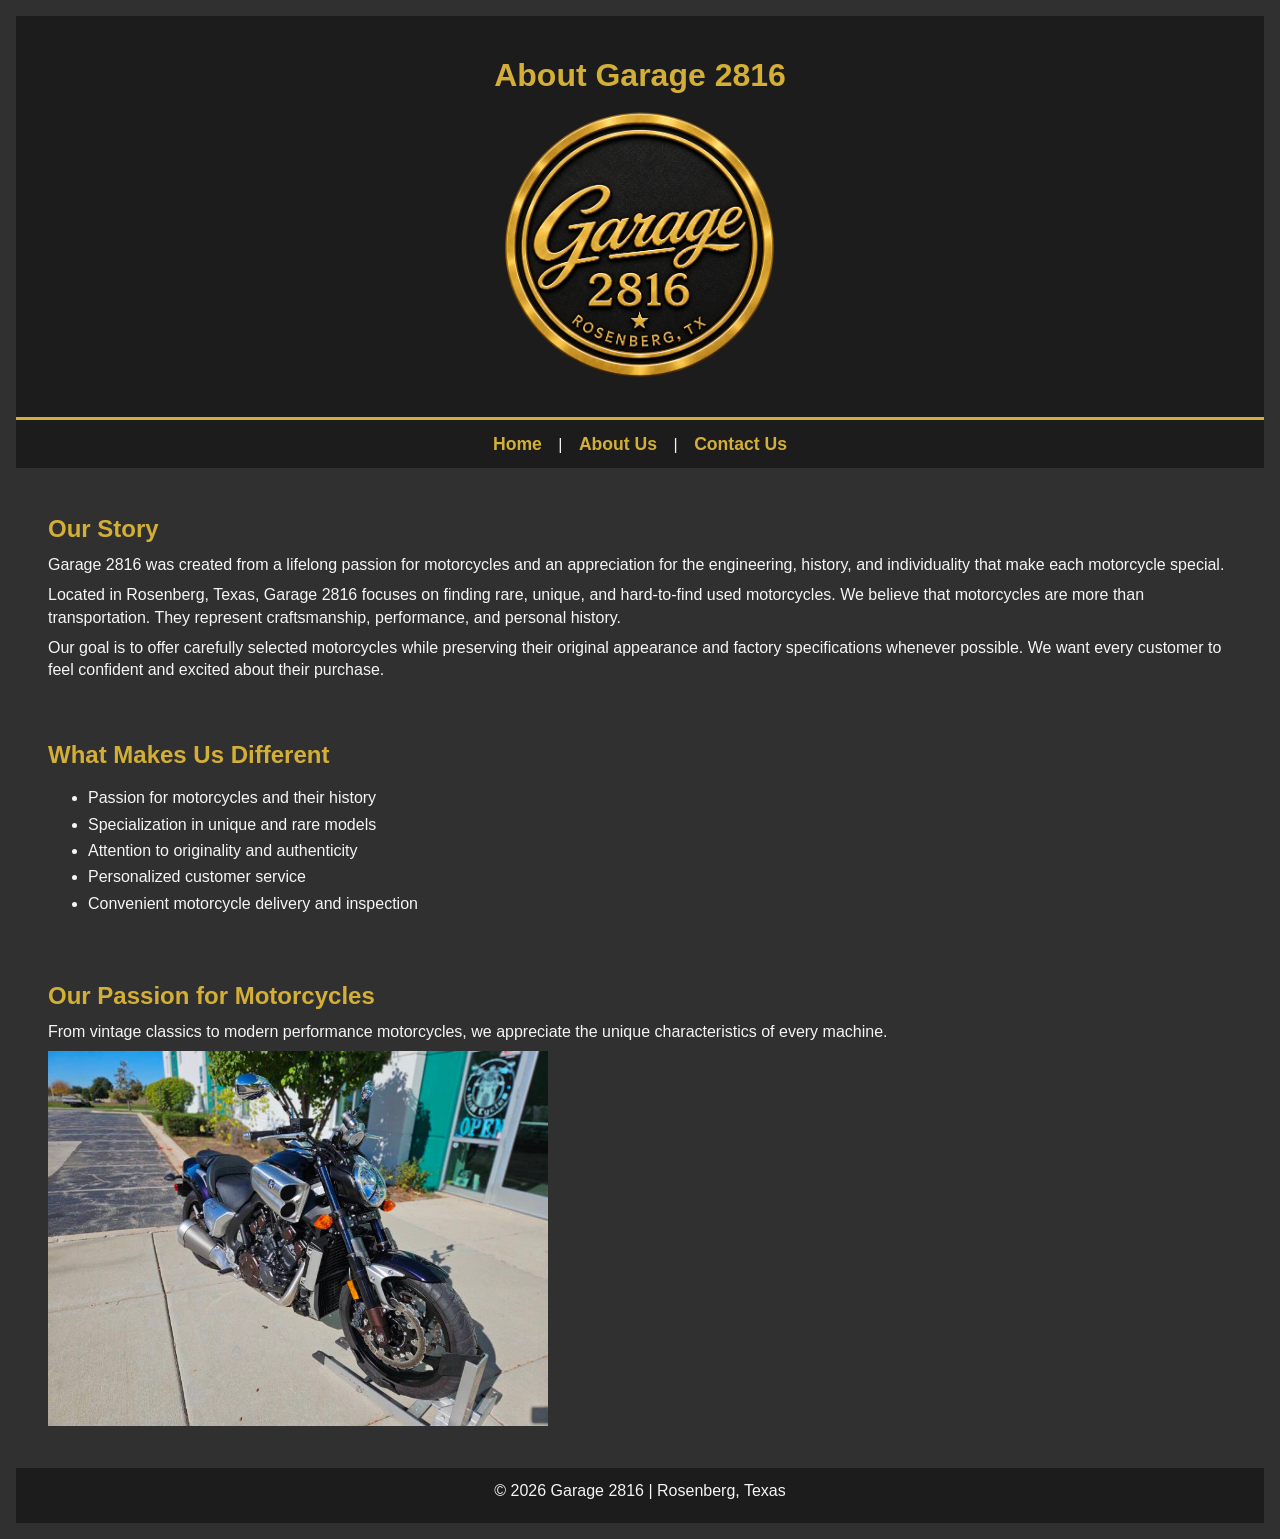
==== about.html @ 8a489547 "Add files via upload" ====
<!DOCTYPE html>
<html lang="en">
<head>
    <meta charset="utf-8">
    <title>About Us | Garage 2816</title>

    <!-- CSS file -->
    <link rel="stylesheet" href="style.css">
</head>
<body>

    <!-- Header and logo -->
    <header id="site-header">
        <h1>About Garage 2816</h1>
        <img src="garage2816_logo.png" width="300"
             class="company-logo"
             alt="Garage 2816 Motorcycle Business Logo">
    </header>

    <!-- Navigation menu -->
    <nav>
        <a href="index.html">Home</a> |
        <a href="about.html">About Us</a> |
        <a href="contact.html">Contact Us</a>
    </nav>

    <!-- Main page content -->
    <main>

        <!-- Our story -->
        <section class="content-section">
            <h2>Our Story</h2>

            <p>
                Garage 2816 was created from a lifelong passion
                for motorcycles and an appreciation for the
                engineering, history, and individuality that
                make each motorcycle special.
            </p>

            <p>
                Located in Rosenberg, Texas, Garage 2816 focuses
                on finding rare, unique, and hard-to-find used
                motorcycles. We believe that motorcycles are
                more than transportation. They represent
                craftsmanship, performance, and personal history.
            </p>

            <p>
                Our goal is to offer carefully selected motorcycles
                while preserving their original appearance and
                factory specifications whenever possible.
                We want every customer to feel confident
                and excited about their purchase.
            </p>
        </section>

        <!-- What makes us different -->
        <section class="content-section">
            <h2>What Makes Us Different</h2>

            <ul>
                <li>Passion for motorcycles and their history</li>
                <li>Specialization in unique and rare models</li>
                <li>Attention to originality and authenticity</li>
                <li>Personalized customer service</li>
                <li>Convenient motorcycle delivery and inspection</li>
            </ul>
        </section>

        <!-- Motorcycle picture -->
        <section class="content-section">
            <h2>Our Passion for Motorcycles</h2>

            <p>
                From vintage classics to modern performance
                motorcycles, we appreciate the unique
                characteristics of every machine.
            </p>

            <img src="garage2816_motorcycle.jpg" width="500"
                 alt="Featured motorcycle from Garage 2816">
        </section>

    </main>

    <!-- Footer -->
    <footer>
        <p>&copy; 2026 Garage 2816 | Rosenberg, Texas</p>
    </footer>

</body>
</html>
---- style.css ----
/* Garage 2816 - Week 3 CSS */
/* Using charcoal gray, black, gold, and white to match the logo */

/* Main background and text settings for the website */
body {
    background-color: #303030;
    color: #F5F5F5;
    font-family: Arial, Helvetica, sans-serif;
    font-size: 1rem;
    line-height: 1.4;
    margin: 1rem;
}

/* Darker background behind the logo and page title */
header {
    background-color: #1C1C1C;
    padding: 1rem;
    text-align: center;
}

/* Gold title to match the Garage 2816 logo */
h1 {
    color: #D4AF37;
    font-size: 2rem;
    margin-bottom: 0.5rem;
}

/* Keep the section headings gold on all pages */
h2 {
    color: #D4AF37;
    font-size: 1.5rem;
    margin-bottom: 0.5rem;
}

/* Smaller headings will use white text */
h3 {
    color: #F5F5F5;
    font-size: 1.2rem;
}

/* Keep the paragraphs readable without too much space between them */
p {
    font-size: 1rem;
    line-height: 1.4;
    margin-top: 0;
    margin-bottom: 0.5rem;
}

/* Dark background for the navigation menu */
nav {
    background-color: #1C1C1C;
    padding: 0.75rem;
    text-align: center;
}

/* Gold navigation links to match the rest of the website */
nav a {
    color: #D4AF37;
    font-size: 1.1rem;
    font-weight: bold;
    margin: 0.75rem;
    text-decoration: none;
}

/* Change the navigation links to white when the mouse is over them */
nav a:hover {
    color: #F5F5F5;
    text-decoration: underline;
}

/* Add a little space around the main page content */
main {
    padding: 1rem;
}

/* Keep some space between the different sections */
section {
    margin-bottom: 1rem;
}

/* Reduce the spacing between items in a list */
li {
    margin-bottom: 0.25rem;
}

/* Use gold for links throughout the website */
a {
    color: #D4AF37;
}

/* Keep the footer the same on all three pages */
footer {
    background-color: #1C1C1C;
    color: #F5F5F5;
    padding: 0.75rem;
    text-align: center;
    font-size: 0.9rem;
}

/* Make sure pictures fit on the page without stretching */
img {
    max-width: 100%;
    height: auto;
}

/* Add a gold line below the header */
#site-header {
    border-bottom: 0.2rem solid #D4AF37;
}

/* Keep the logo a consistent size on all pages */
.company-logo {
    max-width: 18rem;
    height: auto;
}

/* Reduce the space around each section so more fits on the page */
.content-section {
    padding: 0.5rem 1rem;
    margin-bottom: 0.75rem;
}
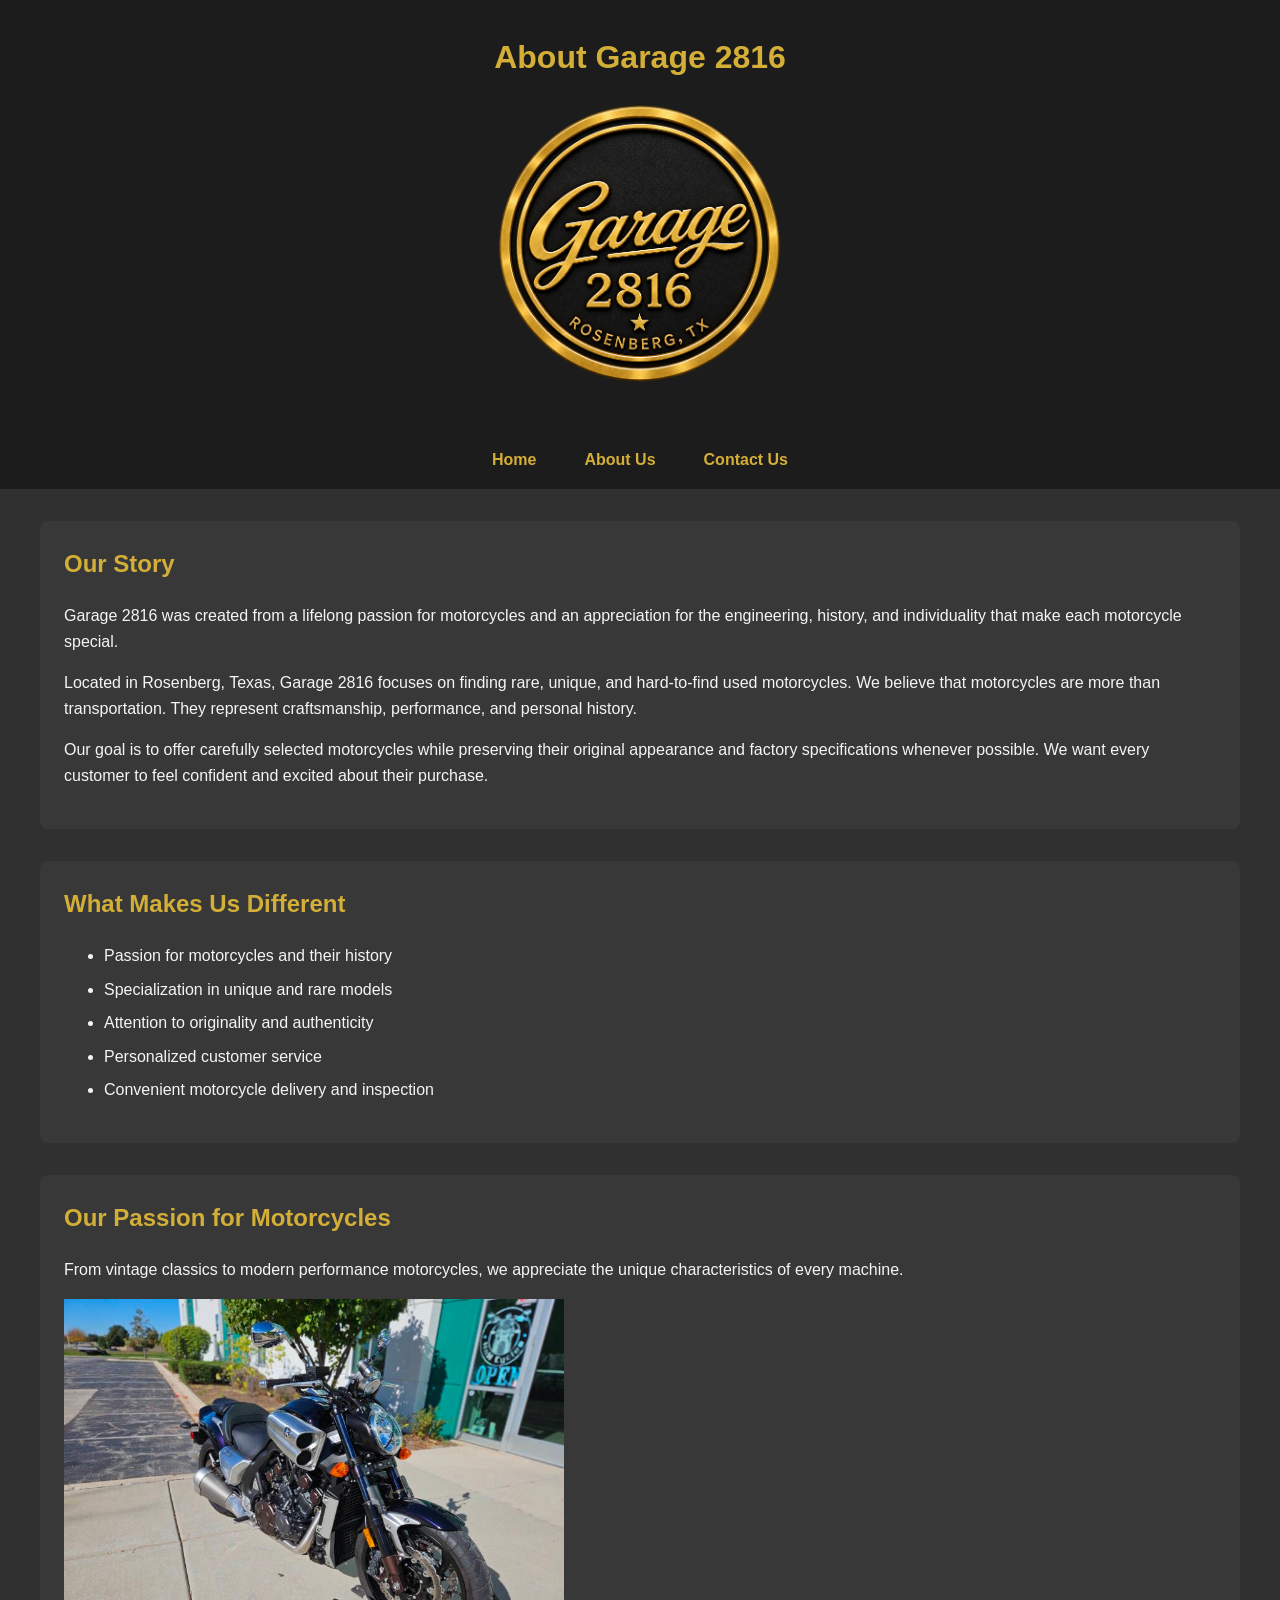
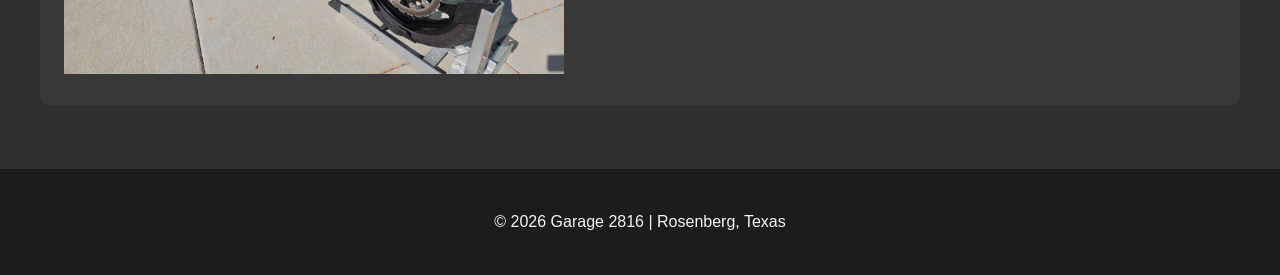
==== commit daf39354: "Add files via upload" ====
--- a/about.html
+++ b/about.html
@@ -1,4 +1,3 @@
-
 <!DOCTYPE html>
 <html lang="en">
 <head>
@@ -18,11 +17,13 @@
              alt="Garage 2816 Motorcycle Business Logo">
     </header>
 
-    <!-- Navigation menu -->
-    <nav>
-        <a href="index.html">Home</a> |
-        <a href="about.html">About Us</a> |
-        <a href="contact.html">Contact Us</a>
+    <!-- Flexbox navigation links -->
+    <nav aria-label="Main navigation">
+        <ul class="nav-links">
+            <li><a href="index.html">Home</a></li>
+            <li><a href="about.html">About Us</a></li>
+            <li><a href="contact.html">Contact Us</a></li>
+        </ul>
     </nav>
 
     <!-- Main page content -->
--- a/style.css
+++ b/style.css
@@ -1,122 +1,174 @@
+/* Garage 2816 - Website Styles */
 
-/* Garage 2816 - Week 3 CSS */
-/* Using charcoal gray, black, gold, and white to match the logo */
-
-/* Main background and text settings for the website */
+/* General page styling */
 body {
+    margin: 0;
+    padding: 0;
     background-color: #303030;
     color: #F5F5F5;
     font-family: Arial, Helvetica, sans-serif;
-    font-size: 1rem;
-    line-height: 1.4;
-    margin: 1rem;
+    line-height: 1.6;
 }
 
-/* Darker background behind the logo and page title */
+/* Header and logo */
 header {
     background-color: #1C1C1C;
-    padding: 1rem;
     text-align: center;
+    padding: 2rem 1rem;
 }
 
-/* Gold title to match the Garage 2816 logo */
 h1 {
     color: #D4AF37;
-    font-size: 2rem;
+    margin: 0 0 1rem;
+}
+
+h2 {
+    color: #D4AF37;
+    margin-top: 0;
+}
+
+h3 {
+    color: #D4AF37;
+}
+
+p {
+    margin-bottom: 1rem;
+}
+
+/* Flexbox navigation menu */
+nav {
+    background-color: #1C1C1C;
+    padding: 1rem;
+}
+
+/* Flexbox centers the links and allows wrapping */
+.nav-links {
+    display: flex;
+    justify-content: center;
+    align-items: center;
+    flex-wrap: wrap;
+    gap: 2rem;
+    list-style: none;
+    margin: 0;
+    padding: 0;
+}
+
+.nav-links li {
+    margin: 0;
+}
+
+.nav-links a {
+    color: #D4AF37;
+    text-decoration: none;
+    font-weight: bold;
+    padding: 0.5rem;
+}
+
+.nav-links a:hover,
+.nav-links a:focus {
+    color: #FFFFFF;
+    text-decoration: underline;
+}
+
+/* Main content area */
+main {
+    max-width: 1200px;
+    margin: 0 auto;
+    padding: 2rem;
+}
+
+section {
+    margin-bottom: 2rem;
+}
+
+.content-section {
+    background-color: #383838;
+    padding: 1.5rem;
+    border-radius: 8px;
+}
+
+li {
     margin-bottom: 0.5rem;
 }
 
-/* Keep the section headings gold on all pages */
-h2 {
-    color: #D4AF37;
-    font-size: 1.5rem;
-    margin-bottom: 0.5rem;
-}
-
-/* Smaller headings will use white text */
-h3 {
-    color: #F5F5F5;
-    font-size: 1.2rem;
-}
-
-/* Keep the paragraphs readable without too much space between them */
-p {
-    font-size: 1rem;
-    line-height: 1.4;
-    margin-top: 0;
-    margin-bottom: 0.5rem;
-}
-
-/* Dark background for the navigation menu */
-nav {
-    background-color: #1C1C1C;
-    padding: 0.75rem;
-    text-align: center;
-}
-
-/* Gold navigation links to match the rest of the website */
-nav a {
-    color: #D4AF37;
-    font-size: 1.1rem;
-    font-weight: bold;
-    margin: 0.75rem;
-    text-decoration: none;
-}
-
-/* Change the navigation links to white when the mouse is over them */
-nav a:hover {
-    color: #F5F5F5;
-    text-decoration: underline;
-}
-
-/* Add a little space around the main page content */
-main {
-    padding: 1rem;
-}
-
-/* Keep some space between the different sections */
-section {
-    margin-bottom: 1rem;
-}
-
-/* Reduce the spacing between items in a list */
-li {
-    margin-bottom: 0.25rem;
-}
-
-/* Use gold for links throughout the website */
 a {
     color: #D4AF37;
 }
 
-/* Keep the footer the same on all three pages */
-footer {
-    background-color: #1C1C1C;
-    color: #F5F5F5;
-    padding: 0.75rem;
-    text-align: center;
-    font-size: 0.9rem;
+a:hover {
+    color: #FFFFFF;
 }
 
-/* Make sure pictures fit on the page without stretching */
+/* Images */
 img {
     max-width: 100%;
     height: auto;
 }
 
-/* Add a gold line below the header */
-#site-header {
-    border-bottom: 0.2rem solid #D4AF37;
+.company-logo {
+    display: block;
+    margin: 0 auto;
 }
 
-/* Keep the logo a consistent size on all pages */
-.company-logo {
-    max-width: 18rem;
-    height: auto;
+/* Flexbox motorcycle collection */
+
+/* Cards wrap into new rows on smaller screens */
+.motorcycle-gallery {
+    display: flex;
+    flex-wrap: wrap;
+    justify-content: center;
+    align-items: stretch;
+    gap: 1.5rem;
+    margin-top: 2rem;
 }
 
-/* Reduce the space around each section so more fits on the page */
-.content-section {
-    padding: 0.5rem 1rem;
-    margin-bottom: 0.75rem;
+/* Each card grows or shrinks with available space */
+.motorcycle-card {
+    flex: 1 1 280px;
+    max-width: 350px;
+    background-color: #242424;
+    border: 1px solid #D4AF37;
+    border-radius: 8px;
+    padding: 1rem;
+    text-align: center;
+    box-sizing: border-box;
+}
+
+.motorcycle-card img {
+    width: 100%;
+    height: 220px;
+    object-fit: cover;
+    border-radius: 5px;
+}
+
+.motorcycle-card h3 {
+    margin: 1rem 0 0.5rem;
+}
+
+.motorcycle-card p {
+    margin: 0 0 0.5rem;
+}
+
+/* Footer */
+footer {
+    background-color: #1C1C1C;
+    color: #F5F5F5;
+    text-align: center;
+    padding: 1.5rem;
+}
+
+/* Smaller screens */
+@media (max-width: 600px) {
+    main {
+        padding: 1rem;
+    }
+
+    .nav-links {
+        gap: 0.75rem;
+    }
+
+    .motorcycle-card {
+        flex-basis: 100%;
+        max-width: 100%;
+    }
 }
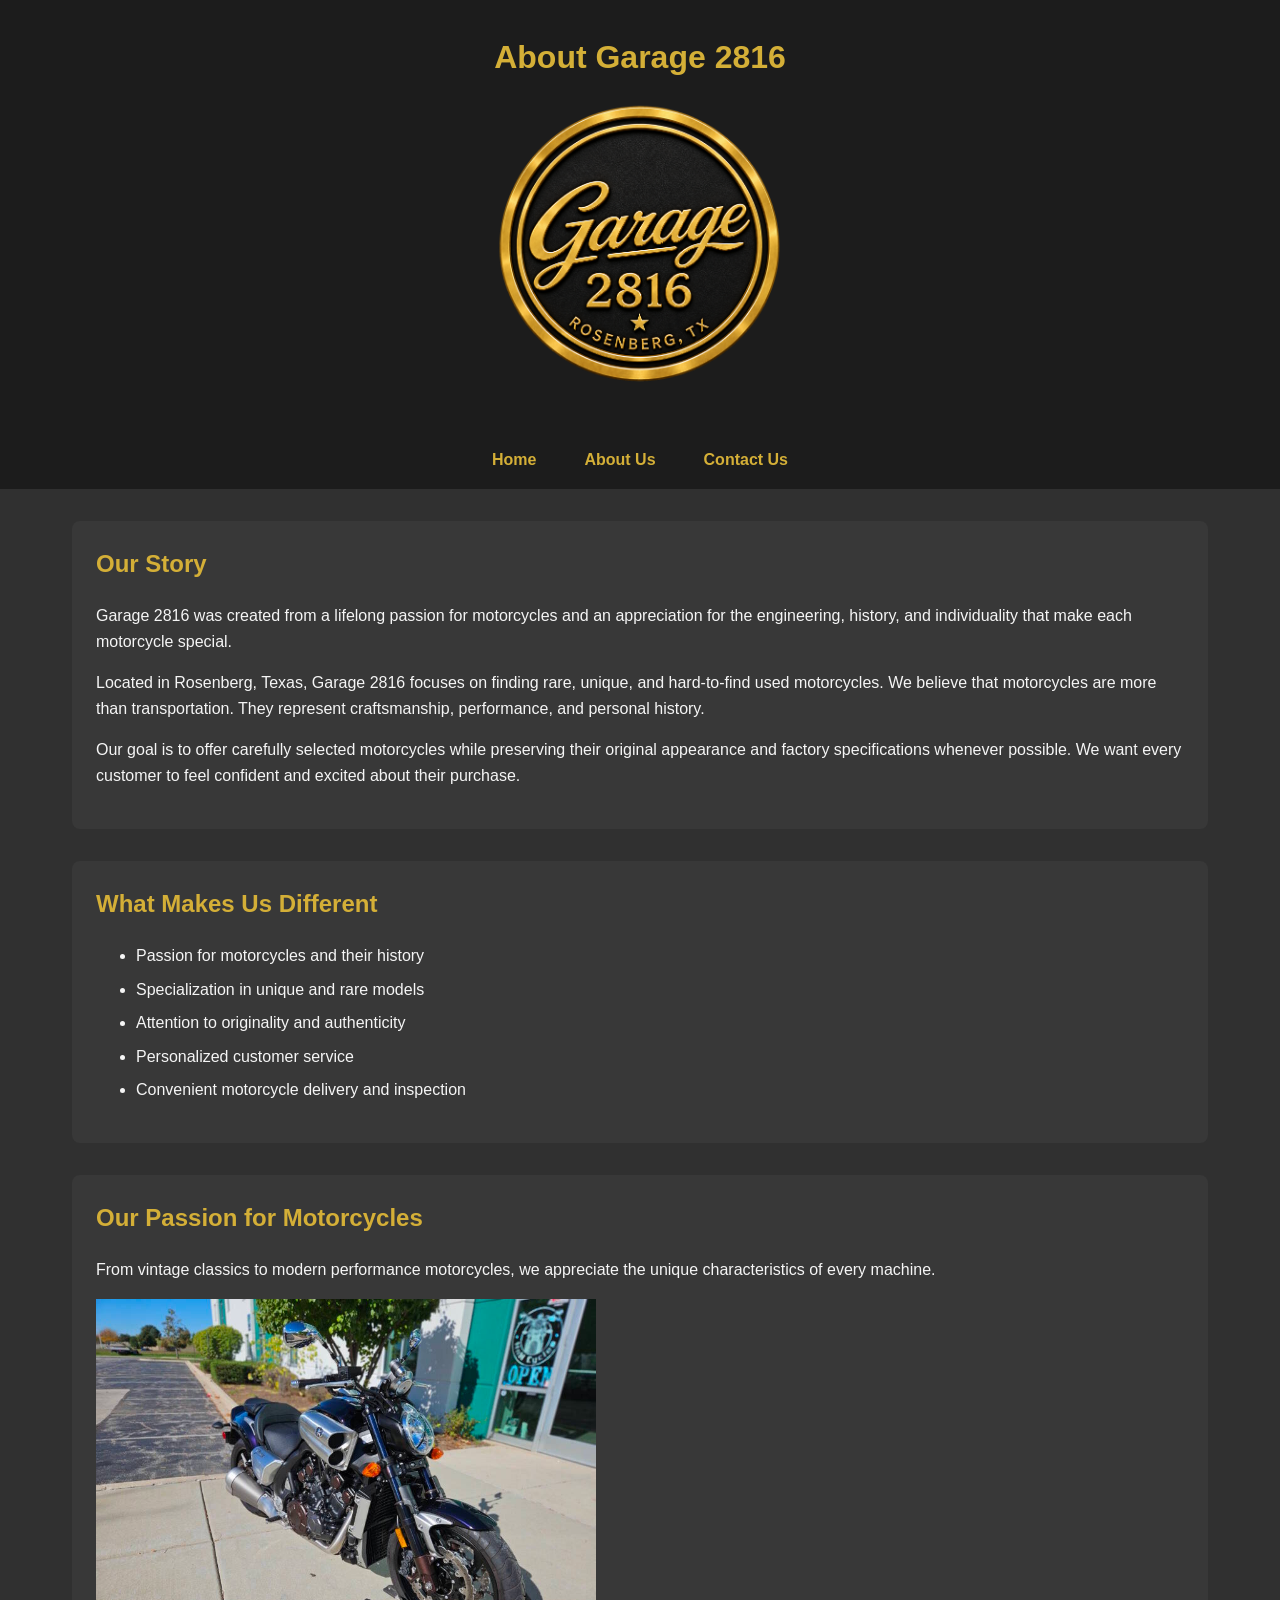
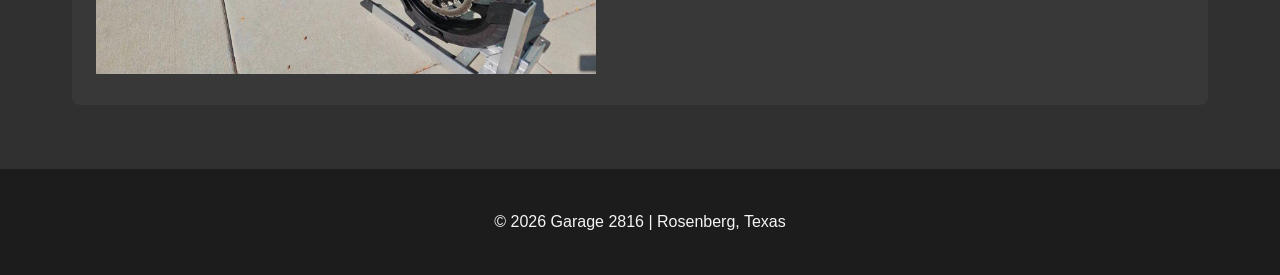
==== commit cc408be5: "Add files via upload" ====
--- a/about.html
+++ b/about.html
@@ -2,6 +2,7 @@
 <html lang="en">
 <head>
     <meta charset="utf-8">
+    <meta name="viewport" content="width=device-width, initial-scale=1.0">
     <title>About Us | Garage 2816</title>
 
     <!-- CSS file -->
@@ -9,7 +10,7 @@
 </head>
 <body>
 
-    <!-- Header and logo -->
+    <!-- Header placed in the CSS Grid layout -->
     <header id="site-header">
         <h1>About Garage 2816</h1>
         <img src="garage2816_logo.png" width="300"
@@ -17,7 +18,7 @@
              alt="Garage 2816 Motorcycle Business Logo">
     </header>
 
-    <!-- Flexbox navigation links -->
+    <!-- Navigation uses Flexbox inside the Grid layout -->
     <nav aria-label="Main navigation">
         <ul class="nav-links">
             <li><a href="index.html">Home</a></li>
@@ -26,7 +27,7 @@
         </ul>
     </nav>
 
-    <!-- Main page content -->
+    <!-- Main content placed in the CSS Grid layout -->
     <main>
 
         <!-- Our story -->
@@ -86,7 +87,7 @@
 
     </main>
 
-    <!-- Footer -->
+    <!-- Footer placed in the CSS Grid layout -->
     <footer>
         <p>&copy; 2026 Garage 2816 | Rosenberg, Texas</p>
     </footer>
--- a/style.css
+++ b/style.css
@@ -10,6 +10,38 @@
     line-height: 1.6;
 }
 
+/* Week 5 - CSS Grid page layout */
+
+/* Grid controls the overall page structure */
+body {
+    display: grid;
+    grid-template-areas:
+        "header"
+        "navigation"
+        "content"
+        "footer";
+    grid-template-columns: minmax(0, 1fr);
+    grid-template-rows: auto auto 1fr auto;
+    min-height: 100vh;
+}
+
+/* Place the main page sections in the grid */
+#site-header {
+    grid-area: header;
+}
+
+nav {
+    grid-area: navigation;
+}
+
+main {
+    grid-area: content;
+}
+
+footer {
+    grid-area: footer;
+}
+
 /* Header and logo */
 header {
     background-color: #1C1C1C;
@@ -35,13 +67,13 @@
     margin-bottom: 1rem;
 }
 
-/* Flexbox navigation menu */
+/* Flexbox navigation from Week 4 */
 nav {
     background-color: #1C1C1C;
     padding: 1rem;
 }
 
-/* Flexbox centers the links and allows wrapping */
+/* Center the links and allow them to wrap */
 .nav-links {
     display: flex;
     justify-content: center;
@@ -73,8 +105,11 @@
 /* Main content area */
 main {
     max-width: 1200px;
+    width: 100%;
+    min-width: 0;
     margin: 0 auto;
     padding: 2rem;
+    box-sizing: border-box;
 }
 
 section {
@@ -110,7 +145,7 @@
     margin: 0 auto;
 }
 
-/* Flexbox motorcycle collection */
+/* Flexbox motorcycle collection from Week 4 */
 
 /* Cards wrap into new rows on smaller screens */
 .motorcycle-gallery {
@@ -122,7 +157,7 @@
     margin-top: 2rem;
 }
 
-/* Each card grows or shrinks with available space */
+/* Cards adjust based on available space */
 .motorcycle-card {
     flex: 1 1 280px;
     max-width: 350px;
@@ -157,12 +192,18 @@
     padding: 1.5rem;
 }
 
-/* Smaller screens */
+/* Week 5 - Responsive design */
+
+/* Adjust spacing and cards on smaller screens */
 @media (max-width: 600px) {
     main {
         padding: 1rem;
     }
 
+    .content-section {
+        padding: 1rem;
+    }
+
     .nav-links {
         gap: 0.75rem;
     }
